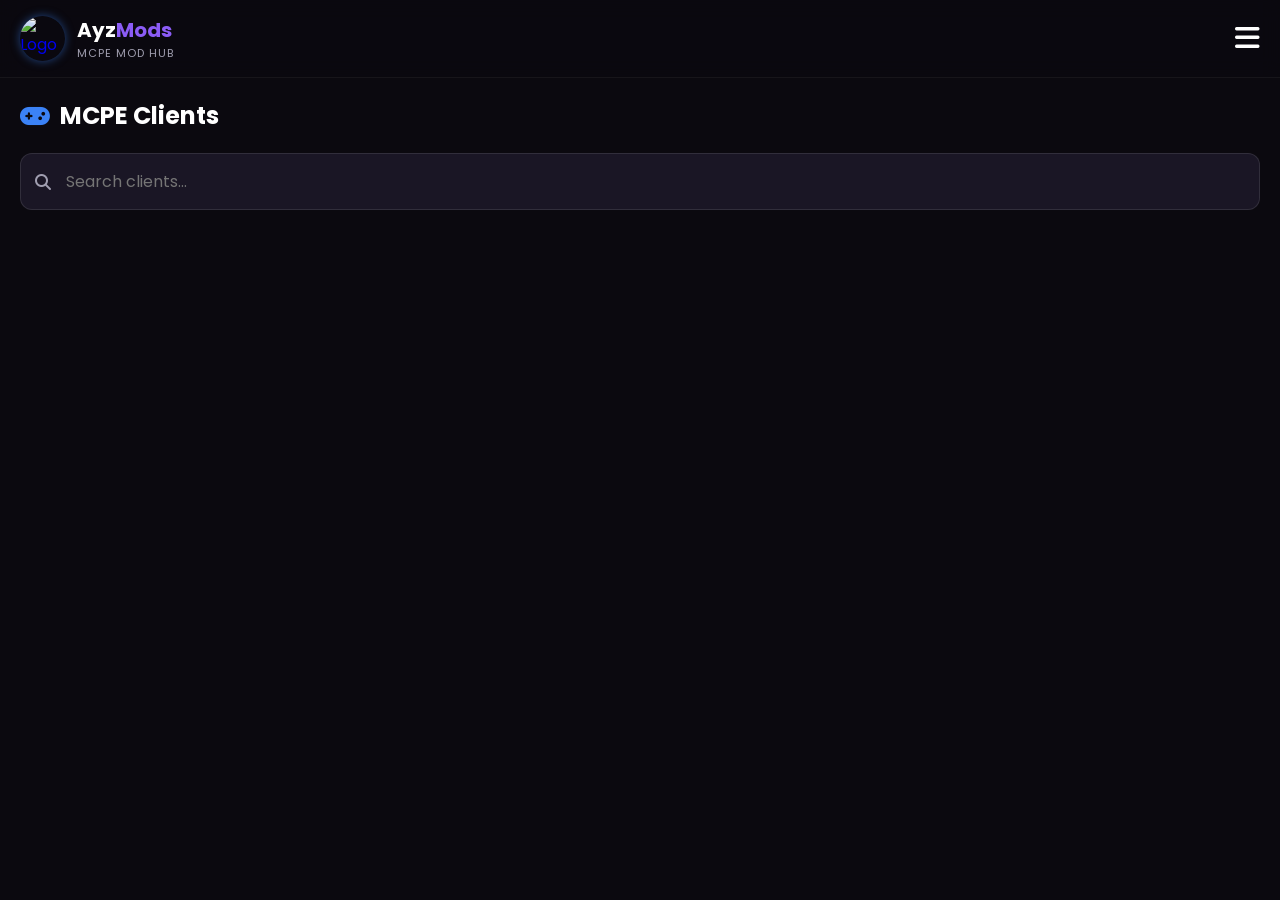
==== clients/index.html @ 49f33ab3 "Add files via upload" ====
<!DOCTYPE html>
<html lang="en">
<head>
    <meta charset="UTF-8">
    <meta name="viewport" content="width=device-width, initial-scale=1.0">
    <title>Clients | AyzMods</title>
    <link rel="stylesheet" href="https://cdnjs.cloudflare.com/ajax/libs/font-awesome/6.4.0/css/all.min.css">
    
    <style>
        @import url('https://fonts.googleapis.com/css2?family=Poppins:wght@300;400;600;700;800&display=swap');

        :root {
            --bg-color: #0b090f;
            --surface-color: #1a1625;
            --primary-color: #8b5cf6; /* Vibrant Purple */
            --secondary-color: #3b82f6; /* Vibrant Blue */
            --primary-glow: rgba(59, 130, 246, 0.5); /* Blue Glow */
            --text-main: #ffffff;
            --text-muted: #a09eb0;
        }

        * { margin: 0; padding: 0; box-sizing: border-box; font-family: 'Poppins', sans-serif; }
        body { background-color: var(--bg-color); color: var(--text-main); overflow-x: hidden; }

        /* Header */
        header {
            display: flex; justify-content: space-between; align-items: center;
            padding: 15px 20px; background: rgba(11, 9, 15, 0.8);
            backdrop-filter: blur(10px); border-bottom: 1px solid rgba(255,255,255,0.05);
            position: sticky; top: 0; z-index: 100;
        }
        .brand { display: flex; align-items: center; gap: 12px; text-decoration: none; }
        .brand img { width: 45px; height: 45px; border-radius: 50%; box-shadow: 0 0 10px var(--primary-glow); object-fit: cover; }
        .brand-text h1 { font-size: 20px; color: #fff; }
        .brand-text h1 span { color: var(--primary-color); }
        .brand-text p { font-size: 11px; color: var(--text-muted); letter-spacing: 1px; text-transform: uppercase; }
        .menu-btn { background: none; border: none; color: #fff; font-size: 28px; cursor: pointer; }

        /* Sidebar & Overlay */
        #sidebar {
            position: fixed; top: 0; right: -300px; width: 280px; height: 100vh;
            background: #120e18; border-left: 1px solid rgba(255,255,255,0.05);
            transition: right 0.4s cubic-bezier(0.4, 0, 0.2, 1); z-index: 1000;
            padding: 20px; display: flex; flex-direction: column; overflow-y: auto;
        }
        #sidebar.active { right: 0; }
        .sidebar-header { display: flex; justify-content: space-between; align-items: center; margin-bottom: 30px; }
        .close-btn { background: #221c2e; border: none; color: #fff; width: 35px; height: 35px; border-radius: 10px; cursor: pointer; }
        .sidebar-menu { list-style: none; display: flex; flex-direction: column; gap: 5px; flex-grow: 1; }
        .sidebar-menu li a {
            display: flex; align-items: center; gap: 15px; padding: 12px 15px;
            color: var(--text-muted); text-decoration: none; border-radius: 12px;
            transition: all 0.3s ease; font-weight: 600; font-size: 14px;
        }
        .sidebar-menu li a:hover, .sidebar-menu li.active a { background: #1e1829; color: #fff; }
        .sidebar-menu li.active a i { color: var(--primary-color); }
        #overlay { position: fixed; top: 0; left: 0; width: 100vw; height: 100vh; background: rgba(0,0,0,0.6); z-index: 999; display: none; backdrop-filter: blur(3px); }
        #overlay.active { display: block; }

        /* Search Bar */
        .search-container { margin: 20px 0; position: relative; }
        .search-container i {
            position: absolute; left: 15px; top: 50%; transform: translateY(-50%);
            color: var(--text-muted); font-size: 16px;
        }
        .search-container input {
            width: 100%; padding: 15px 15px 15px 45px;
            background: var(--surface-color); border: 1px solid rgba(255,255,255,0.1);
            border-radius: 12px; color: #fff; font-size: 16px; transition: 0.3s;
        }
        .search-container input:focus {
            border-color: var(--secondary-color); box-shadow: 0 0 15px var(--primary-glow);
            outline: none;
        }

        /* Main Content & Grid */
        main { padding: 20px; margin-bottom: 80px; }
        .page-title { display: flex; align-items: center; gap: 10px; margin-bottom: 10px; }
        .page-title i { color: var(--secondary-color); font-size: 24px; }
        .card-grid { display: grid; grid-template-columns: repeat(auto-fill, minmax(280px, 1fr)); gap: 20px; margin-top: 20px; }

        /* Premium Detailed Card */
        .detailed-card {
            background: linear-gradient(145deg, #161224 0%, #1a1625 100%);
            border-radius: 24px; padding: 25px;
            border: 1px solid rgba(255,255,255,0.05);
            box-shadow: 0 10px 30px rgba(0,0,0,0.3);
            transition: transform 0.3s ease, border-color 0.3s ease;
            display: flex; flex-direction: column; gap: 15px;
            position: relative; overflow: hidden;
        }
        .detailed-card:hover { transform: translateY(-5px); border-color: var(--secondary-color); }
        .detailed-card::before {
            content: ''; position: absolute; top: -50px; right: -50px;
            width: 150px; height: 150px; background: var(--primary-color);
            filter: blur(80px); opacity: 0.2; z-index: 0;
        }
        .card-header-small { display: flex; align-items: center; gap: 10px; z-index: 1; }
        .card-header-small img { width: 35px; height: 35px; border-radius: 50%; object-fit: cover; }
        .status-dot { width: 8px; height: 8px; background: var(--primary-color); border-radius: 50%; box-shadow: 0 0 8px var(--primary-color); }
        .small-title { font-size: 12px; color: var(--primary-color); font-weight: 700; letter-spacing: 1px; }
        .card-title { font-size: 24px; font-weight: 800; line-height: 1.2; z-index: 1; color: #fff; }
        .card-desc { font-size: 13px; color: var(--text-muted); line-height: 1.5; z-index: 1; }
        
        .tags { display: flex; gap: 8px; z-index: 1; margin-bottom: 0; }
        .tag { background: rgba(255,255,255,0.1); color: #fff; border-radius: 20px; padding: 6px 12px; font-size: 11px; font-weight: bold; }
        
        .info-boxes { display: flex; gap: 15px; z-index: 1; margin-top: 5px; }
        .info-box {
            background: rgba(0,0,0,0.2); border-radius: 12px; padding: 12px 15px;
            flex: 1; display: flex; flex-direction: column; gap: 5px;
            border: 1px solid rgba(255,255,255,0.03);
        }
        .info-label { font-size: 10px; color: var(--text-muted); text-transform: uppercase; letter-spacing: 1px; }
        .info-val { font-size: 16px; font-weight: 700; color: #fff; }
        
        .feature-tags { display: flex; flex-wrap: wrap; gap: 10px; z-index: 1; margin-top: 5px; }
        .f-tag {
            font-size: 11px; background: rgba(255,255,255,0.03); border: 1px solid rgba(255,255,255,0.1);
            padding: 6px 12px; border-radius: 20px; color: #fff; display: flex; align-items: center; gap: 6px;
        }
        .f-tag i { color: #10b981; } 
        
        .btn-download-blue {
            background: var(--secondary-color); color: #fff; text-align: center; padding: 16px; border-radius: 16px;
            font-size: 16px; font-weight: 700; text-decoration: none; z-index: 1;
            transition: all 0.3s ease; margin-top: 10px; display: flex; justify-content: center; align-items: center; gap: 10px;
        }
        .btn-download-blue:hover { background: #2563eb; box-shadow: 0 8px 25px var(--primary-glow); transform: scale(1.02); }
    </style>
</head>
<body>

    <header>
        <a href="/" class="brand">
            <img src="" alt="Logo">
            <div class="brand-text"><h1>Ayz<span>Mods</span></h1><p>MCPE MOD HUB</p></div>
        </a>
        <button id="menu-btn" class="menu-btn"><i class="fa-solid fa-bars"></i></button>
    </header>

    <div id="overlay"></div>
    <aside id="sidebar">
        <div class="sidebar-header">
            <div class="brand-text"><h2>MENU</h2></div>
            <button id="close-btn" class="close-btn"><i class="fa-solid fa-xmark"></i></button>
        </div>
        <ul class="sidebar-menu">
            <li><a href="/"><i class="fa-solid fa-house"></i> Home</a></li>
            <li class="active"><a href="/clients"><i class="fa-solid fa-gamepad"></i> Clients</a></li>
            <li><a href="/mods"><i class="fa-solid fa-cube"></i> Mods</a></li>
            <li><a href="/shaders"><i class="fa-solid fa-sun"></i> Shaders</a></li>
            <li><a href="/textures"><i class="fa-solid fa-image"></i> Textures</a></li>
            <li><a href="/mcpe-apk"><i class="fa-brands fa-android"></i> MCPE APK</a></li>
        </ul>
    </aside>

    <main>
        <div class="page-title">
            <i class="fa-solid fa-gamepad"></i>
            <h2>MCPE Clients</h2>
        </div>
        
        <div class="search-container">
            <i class="fa-solid fa-magnifying-glass"></i>
            <input type="text" id="searchInput" placeholder="Search clients...">
        </div>

        <div class="card-grid" id="main-grid">
            
            </div>
    </main>

    <script>
        document.addEventListener("DOMContentLoaded", () => {
            // Sidebar Logic
            const menuBtn = document.getElementById("menu-btn");
            const closeBtn = document.getElementById("close-btn");
            const sidebar = document.getElementById("sidebar");
            const overlay = document.getElementById("overlay");

            function toggleMenu() {
                if(sidebar && overlay) {
                    sidebar.classList.toggle("active");
                    overlay.classList.toggle("active");
                }
            }

            if(menuBtn) menuBtn.addEventListener("click", toggleMenu);
            if(closeBtn) closeBtn.addEventListener("click", toggleMenu);
            if(overlay) overlay.addEventListener("click", toggleMenu);

            // Live Search Logic
            const searchInput = document.getElementById('searchInput');
            if(searchInput) {
                searchInput.addEventListener('keyup', function() {
                    let filter = searchInput.value.toLowerCase();
                    let cards = document.querySelectorAll('.detailed-card');
                    cards.forEach(card => {
                        let title = card.querySelector('.card-title').innerText.toLowerCase();
                        if(title.includes(filter)) {
                            card.style.display = "";
                        } else {
                            card.style.display = "none";
                        }
                    });
                });
            }
        });
    </script>
</body>
</html>
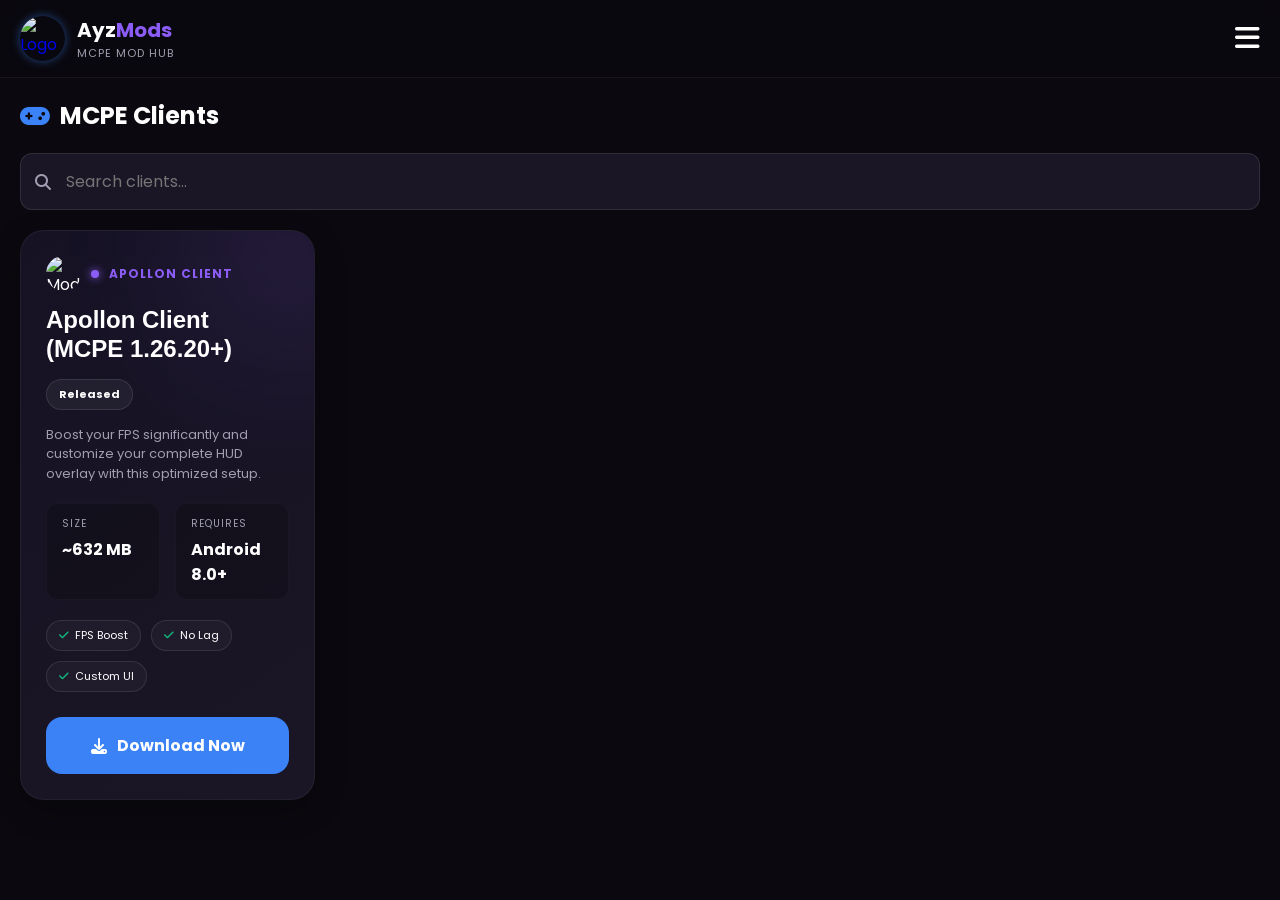
==== commit 4f3fc31a: "Update index.html" ====
--- a/clients/index.html
+++ b/clients/index.html
@@ -167,6 +167,46 @@
         </div>
 
         <div class="card-grid" id="main-grid">
+            
+</* Apollon Client Card */>
+<div class="detailed-card">
+    <div class="card-header-small">
+        <img src="https://ayzmods.neocities.org/assets/apollon.jpg" alt="Mod Logo">
+        
+        <span class="status-dot"></span>
+        
+        <span class="small-title">APOLLON CLIENT</span>
+    </div>
+    
+    <h2 class="card-title">Apollon Client (MCPE 1.26.20+)</h2>
+    
+    <div class="tags" style="margin-bottom: 0;">
+        <span class="tag" style="background: rgba(255,255,255,0.05); color: #fff; border-radius: 20px; padding: 6px 12px; border: 1px solid rgba(255,255,255,0.1); font-size: 11px;">Released</span>
+    </div>
+
+    <p class="card-desc">Boost your FPS significantly and customize your complete HUD overlay with this optimized setup.</p>
+    
+    <div class="info-boxes">
+        <div class="info-box">
+            <span class="info-label">SIZE</span>
+            <span class="info-val">~632 MB</span>
+        </div>
+        <div class="info-box">
+            <span class="info-label">REQUIRES</span>
+            <span class="info-val">Android 8.0+</span>
+        </div>
+    </div>
+
+    <div class="feature-tags">
+        <span class="f-tag"><i class="fa-solid fa-check"></i> FPS Boost</span>
+        <span class="f-tag"><i class="fa-solid fa-check"></i> No Lag</span>
+        <span class="f-tag"><i class="fa-solid fa-check"></i> Custom UI</span>
+    </div>
+
+    <a href="/clients/apollon-client-26-20" class="btn-download-blue">
+        <i class="fa-solid fa-download"></i> Download Now
+    </a>
+</div>
             
             </div>
     </main>
@@ -209,4 +249,4 @@
         });
     </script>
 </body>
-</html>+</html>
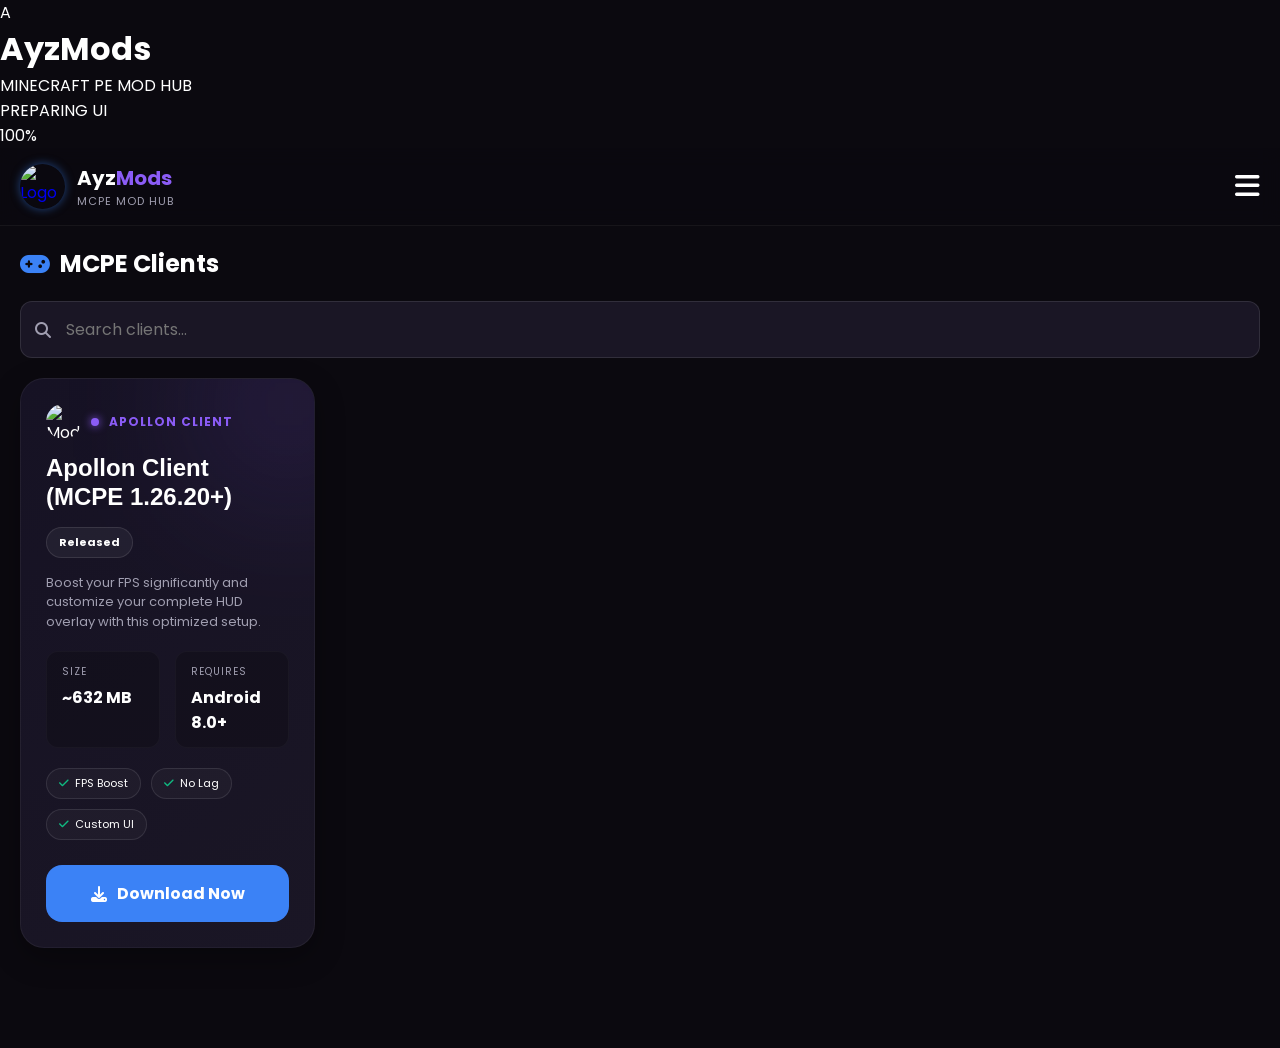
==== commit 8f8f9b67: "Update index.html" ====
--- a/clients/index.html
+++ b/clients/index.html
@@ -131,6 +131,54 @@
 </head>
 <body>
 
+<!-- AyzMods Premium Preloader (No JS) -->
+<div id="preloader">
+  <div class="preloader-container">
+    
+    <!-- Main Circle with Rotating Ring -->
+    <div class="preloader-circle">
+      <div class="preloader-ring"></div>
+      
+      <!-- Logo inside circle -->
+      <div class="preloader-logo">
+        <img src="https://ayzmods.neocities.org/assets/logo.png" alt="AyzMods" onerror="this.style.display='none'; this.nextElementSibling.style.display='flex';">
+        <div class="logo-text" style="display: none;">A</div>
+      </div>
+    </div>
+    
+    <!-- Site Name -->
+    <div class="preloader-site">
+      <h1>AyzMods</h1>
+      <p>MINECRAFT PE MOD HUB</p>
+    </div>
+    
+    <!-- Status & Progress -->
+    <div class="preloader-status">
+      <div class="status-text">
+        <span class="blink-dot"></span> PREPARING UI
+      </div>
+      <div class="progress-bar-container">
+        <div class="progress-fill"></div>
+      </div>
+      <div class="progress-percent">100%</div>
+    </div>
+  </div>
+  
+  <!-- Floating Particles -->
+  <div class="preloader-particles">
+    <div class="particle-dot" style="left: 10%; top: 20%; animation-delay: 0s;"></div>
+    <div class="particle-dot" style="left: 85%; top: 15%; animation-delay: 0.5s;"></div>
+    <div class="particle-dot" style="left: 20%; top: 70%; animation-delay: 1s;"></div>
+    <div class="particle-dot" style="left: 70%; top: 80%; animation-delay: 1.5s;"></div>
+    <div class="particle-dot" style="left: 45%; top: 90%; animation-delay: 2s;"></div>
+    <div class="particle-dot" style="left: 60%; top: 30%; animation-delay: 0.8s;"></div>
+    <div class="particle-dot" style="left: 30%; top: 40%; animation-delay: 1.2s;"></div>
+    <div class="particle-dot" style="left: 80%; top: 55%; animation-delay: 1.8s;"></div>
+    <div class="particle-dot" style="left: 15%; top: 50%; animation-delay: 2.5s;"></div>
+    <div class="particle-dot" style="left: 50%; top: 10%; animation-delay: 0.3s;"></div>
+  </div>
+</div>
+    
     <header>
         <a href="/" class="brand">
             <img src="" alt="Logo">
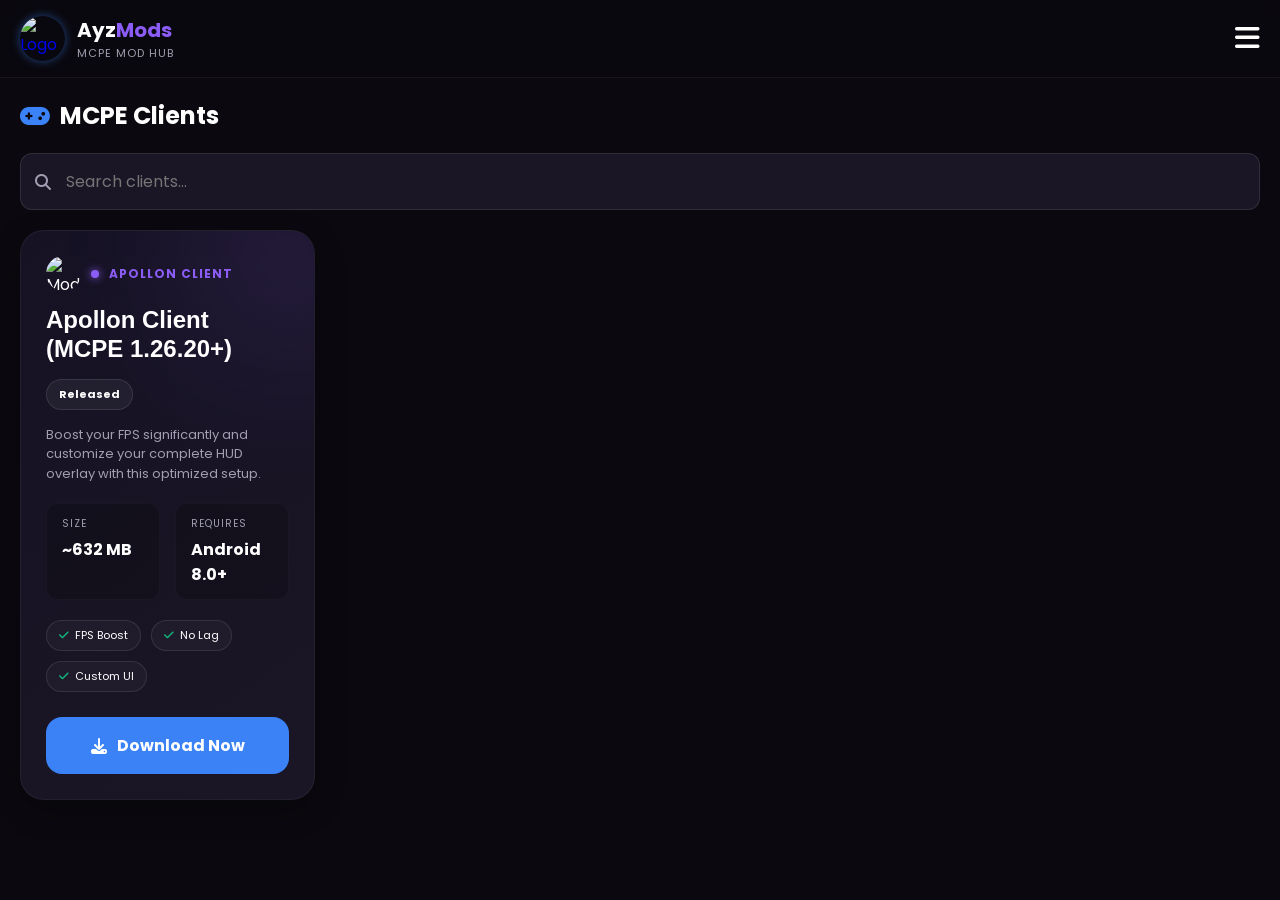
==== commit 1fde9074: "Update index.html" ====
--- a/clients/index.html
+++ b/clients/index.html
@@ -130,54 +130,6 @@
     </style>
 </head>
 <body>
-
-<!-- AyzMods Premium Preloader (No JS) -->
-<div id="preloader">
-  <div class="preloader-container">
-    
-    <!-- Main Circle with Rotating Ring -->
-    <div class="preloader-circle">
-      <div class="preloader-ring"></div>
-      
-      <!-- Logo inside circle -->
-      <div class="preloader-logo">
-        <img src="https://ayzmods.neocities.org/assets/logo.png" alt="AyzMods" onerror="this.style.display='none'; this.nextElementSibling.style.display='flex';">
-        <div class="logo-text" style="display: none;">A</div>
-      </div>
-    </div>
-    
-    <!-- Site Name -->
-    <div class="preloader-site">
-      <h1>AyzMods</h1>
-      <p>MINECRAFT PE MOD HUB</p>
-    </div>
-    
-    <!-- Status & Progress -->
-    <div class="preloader-status">
-      <div class="status-text">
-        <span class="blink-dot"></span> PREPARING UI
-      </div>
-      <div class="progress-bar-container">
-        <div class="progress-fill"></div>
-      </div>
-      <div class="progress-percent">100%</div>
-    </div>
-  </div>
-  
-  <!-- Floating Particles -->
-  <div class="preloader-particles">
-    <div class="particle-dot" style="left: 10%; top: 20%; animation-delay: 0s;"></div>
-    <div class="particle-dot" style="left: 85%; top: 15%; animation-delay: 0.5s;"></div>
-    <div class="particle-dot" style="left: 20%; top: 70%; animation-delay: 1s;"></div>
-    <div class="particle-dot" style="left: 70%; top: 80%; animation-delay: 1.5s;"></div>
-    <div class="particle-dot" style="left: 45%; top: 90%; animation-delay: 2s;"></div>
-    <div class="particle-dot" style="left: 60%; top: 30%; animation-delay: 0.8s;"></div>
-    <div class="particle-dot" style="left: 30%; top: 40%; animation-delay: 1.2s;"></div>
-    <div class="particle-dot" style="left: 80%; top: 55%; animation-delay: 1.8s;"></div>
-    <div class="particle-dot" style="left: 15%; top: 50%; animation-delay: 2.5s;"></div>
-    <div class="particle-dot" style="left: 50%; top: 10%; animation-delay: 0.3s;"></div>
-  </div>
-</div>
     
     <header>
         <a href="/" class="brand">
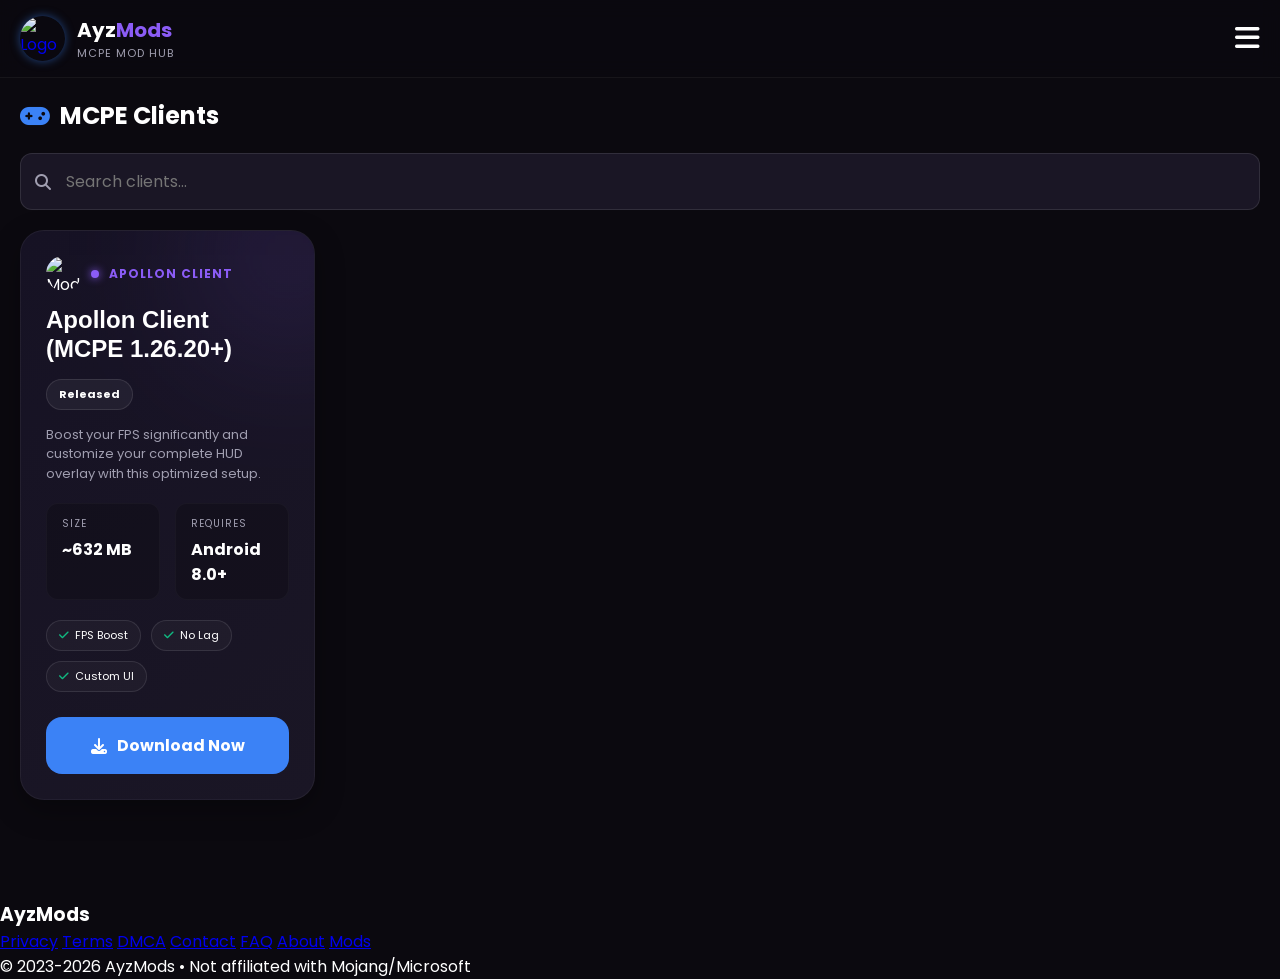
==== commit 1805d8ef: "Update index.html" ====
--- a/clients/index.html
+++ b/clients/index.html
@@ -248,5 +248,27 @@
             }
         });
     </script>
+    <!-- Footer Section -->
+<footer class="site-footer">
+  <div class="footer-container">
+    <div class="footer-brand">
+      <h3>Ayz<span>Mods</span></h3>
+    </div>
+    
+    <div class="footer-links">
+      <a href="/privacy">Privacy</a>
+      <a href="/terms">Terms</a>
+      <a href="/dmca">DMCA</a>
+      <a href="/contact">Contact</a>
+      <a href="/faq">FAQ</a>
+      <a href="/about">About</a>
+      <a href="/mods">Mods</a>
+    </div>
+    
+    <div class="footer-copyright">
+      <p>© 2023-2026 AyzMods • Not affiliated with Mojang/Microsoft</p>
+    </div>
+  </div>
+</footer>
 </body>
 </html>
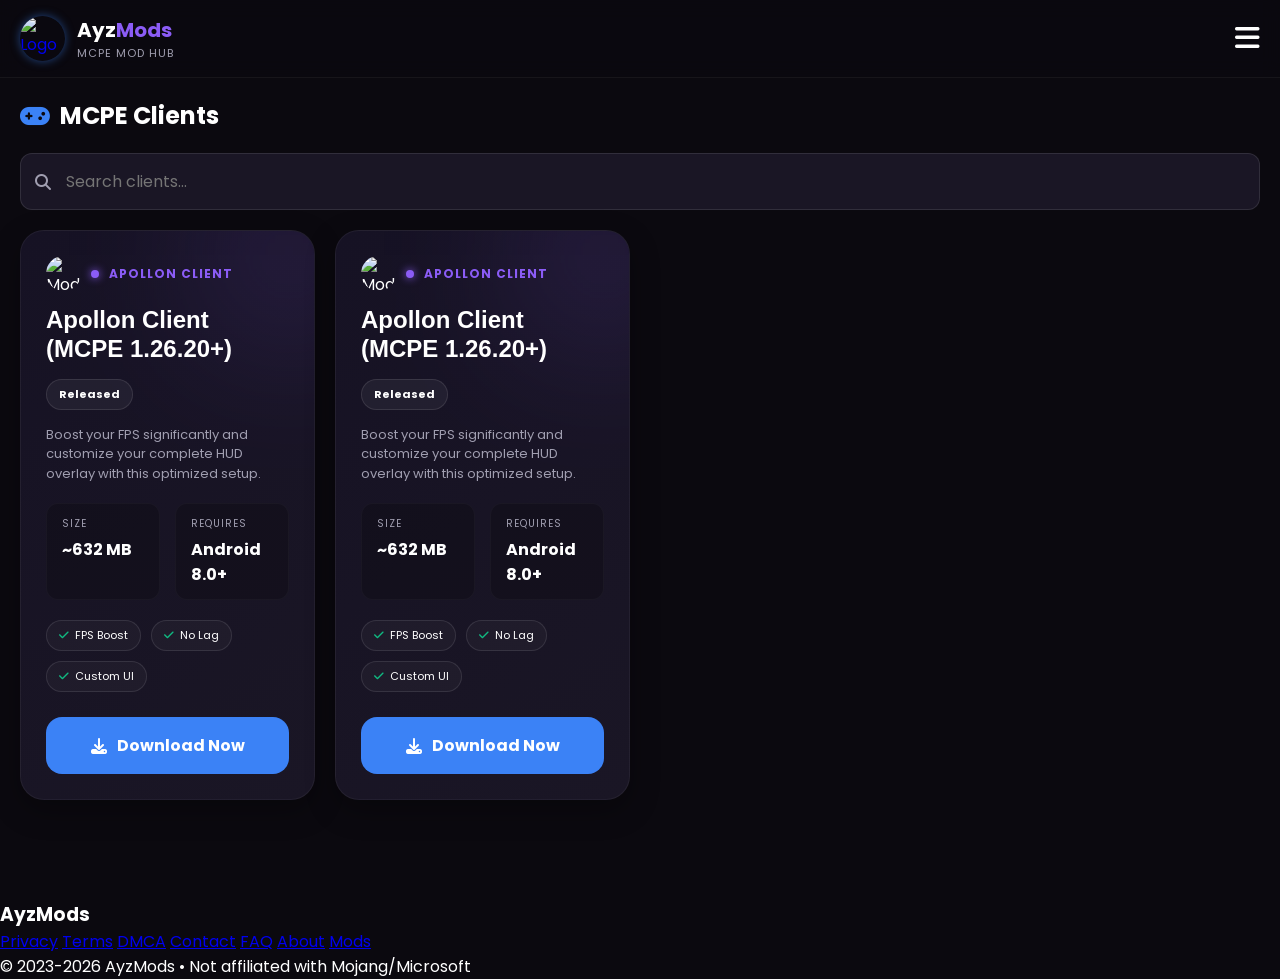
==== commit 5d13acca: "Update index.html" ====
--- a/clients/index.html
+++ b/clients/index.html
@@ -167,6 +167,46 @@
         </div>
 
         <div class="card-grid" id="main-grid">
+
+</* Sodium V6 Card */>
+<div class="detailed-card">
+    <div class="card-header-small">
+        <img src="https://ayzmods.neocities.org/assets/apollon.jpg" alt="Mod Logo">
+        
+        <span class="status-dot"></span>
+        
+        <span class="small-title">APOLLON CLIENT</span>
+    </div>
+    
+    <h2 class="card-title">Apollon Client (MCPE 1.26.20+)</h2>
+    
+    <div class="tags" style="margin-bottom: 0;">
+        <span class="tag" style="background: rgba(255,255,255,0.05); color: #fff; border-radius: 20px; padding: 6px 12px; border: 1px solid rgba(255,255,255,0.1); font-size: 11px;">Released</span>
+    </div>
+
+    <p class="card-desc">Boost your FPS significantly and customize your complete HUD overlay with this optimized setup.</p>
+    
+    <div class="info-boxes">
+        <div class="info-box">
+            <span class="info-label">SIZE</span>
+            <span class="info-val">~632 MB</span>
+        </div>
+        <div class="info-box">
+            <span class="info-label">REQUIRES</span>
+            <span class="info-val">Android 8.0+</span>
+        </div>
+    </div>
+
+    <div class="feature-tags">
+        <span class="f-tag"><i class="fa-solid fa-check"></i> FPS Boost</span>
+        <span class="f-tag"><i class="fa-solid fa-check"></i> No Lag</span>
+        <span class="f-tag"><i class="fa-solid fa-check"></i> Custom UI</span>
+    </div>
+
+    <a href="/clients/apollon-client-26-20" class="btn-download-blue">
+        <i class="fa-solid fa-download"></i> Download Now
+    </a>
+</div>
             
 </* Apollon Client Card */>
 <div class="detailed-card">
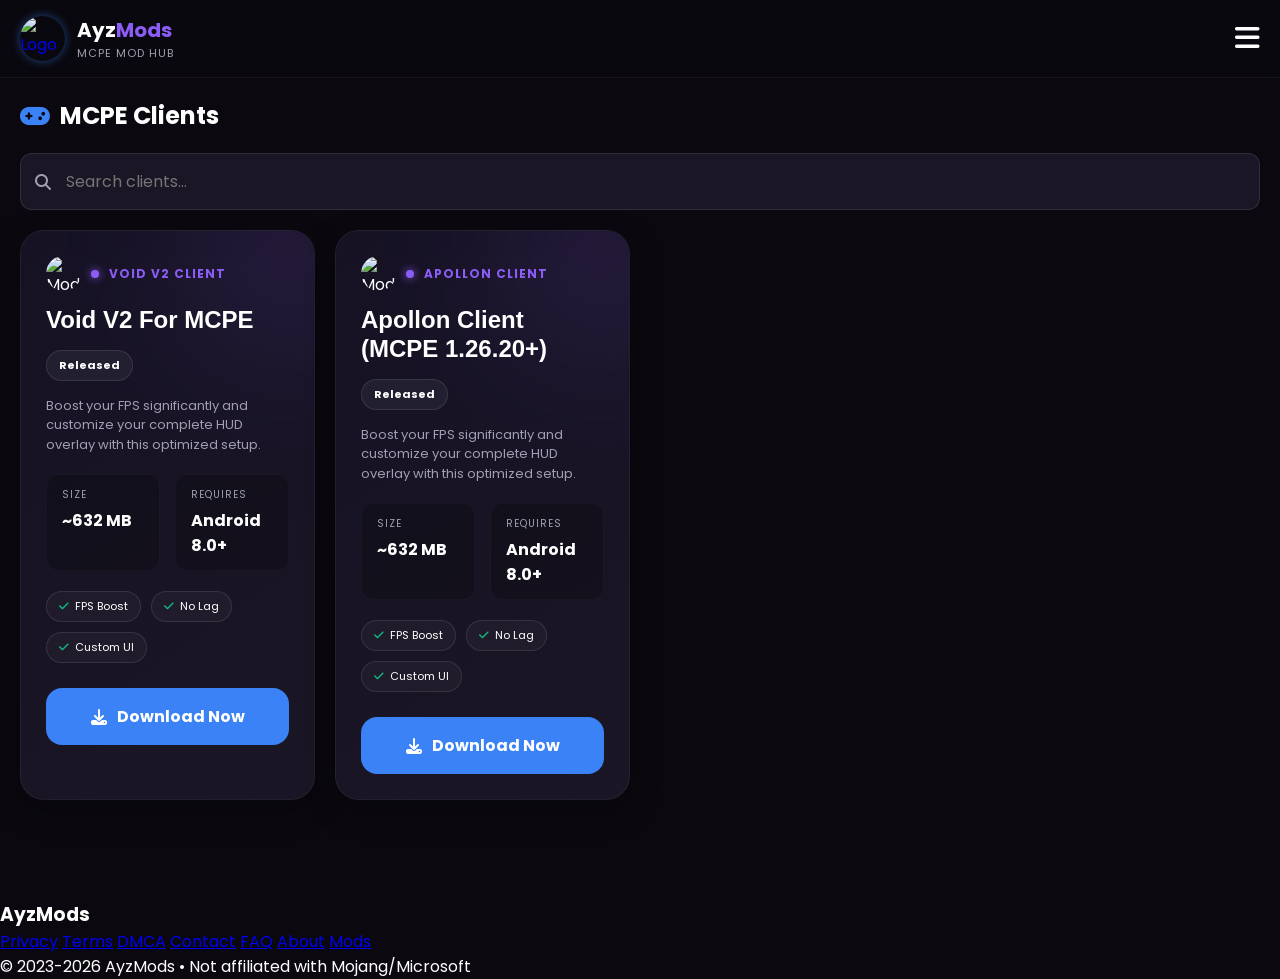
==== commit 79439d9f: "Update index.html" ====
--- a/clients/index.html
+++ b/clients/index.html
@@ -1,6 +1,7 @@
 <!DOCTYPE html>
 <html lang="en">
 <head>
+    <link rel="icon" type="image/png" href="assets/favicon.png">
     <meta charset="UTF-8">
     <meta name="viewport" content="width=device-width, initial-scale=1.0">
     <title>Clients | AyzMods</title>
@@ -168,17 +169,17 @@
 
         <div class="card-grid" id="main-grid">
 
-</* Sodium V6 Card */>
+</* VOID V2 Card */>
 <div class="detailed-card">
     <div class="card-header-small">
         <img src="https://ayzmods.neocities.org/assets/apollon.jpg" alt="Mod Logo">
         
         <span class="status-dot"></span>
         
-        <span class="small-title">APOLLON CLIENT</span>
-    </div>
-    
-    <h2 class="card-title">Apollon Client (MCPE 1.26.20+)</h2>
+        <span class="small-title">VOID V2 CLIENT</span>
+    </div>
+    
+    <h2 class="card-title">Void V2 For MCPE</h2>
     
     <div class="tags" style="margin-bottom: 0;">
         <span class="tag" style="background: rgba(255,255,255,0.05); color: #fff; border-radius: 20px; padding: 6px 12px; border: 1px solid rgba(255,255,255,0.1); font-size: 11px;">Released</span>
